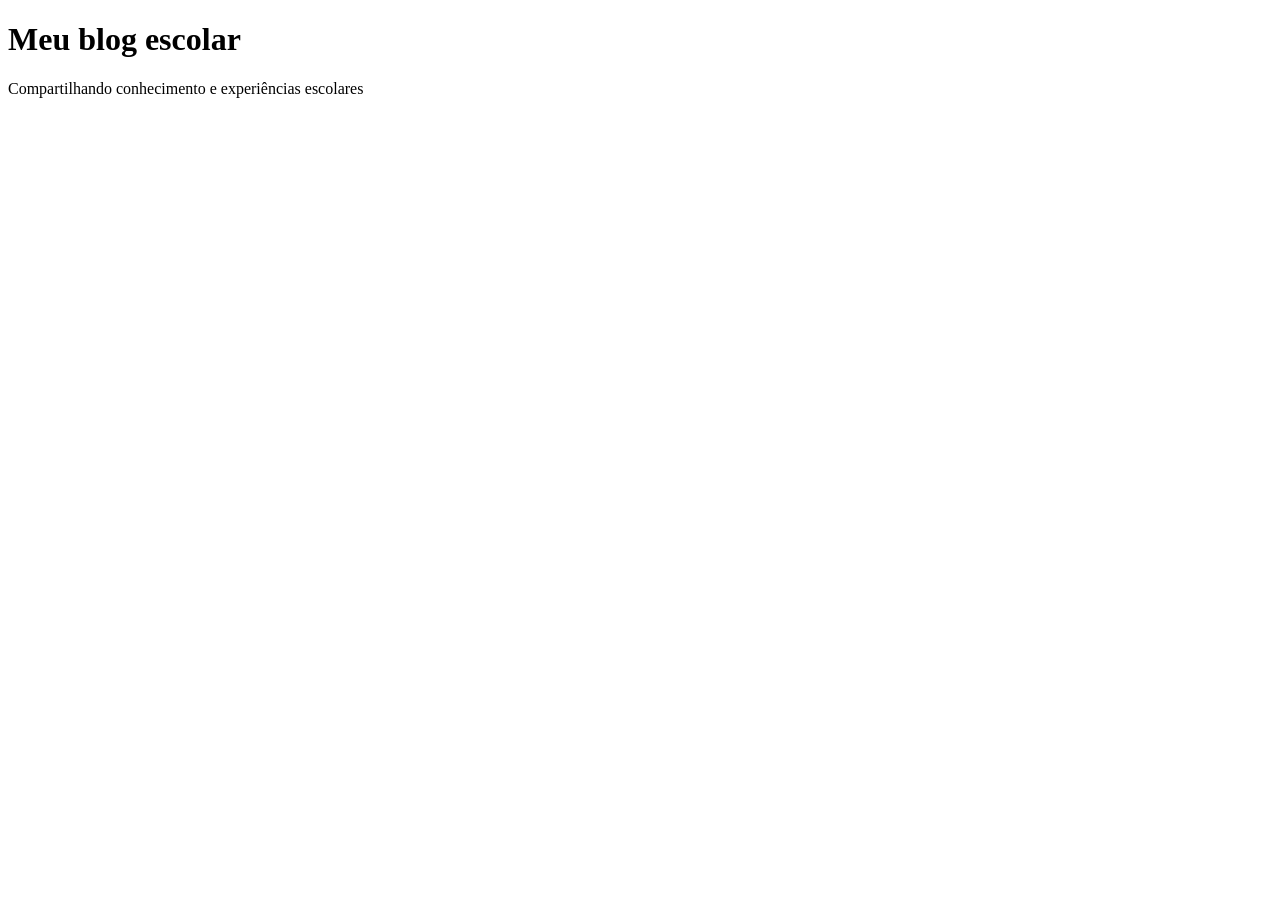
==== index.html @ eadbd3a8 "adicionei os arquivos e imagens" ====
<!DOCTYPE html>
<html lang="en">
<head>
    <meta charset="UTF-8">
    <meta name="viewport" content="width=device-width, initial-scale=1.0">
    <title>Document</title>
    <link rel="stylesheet" href="./style.css">
    <link rel="favicon" href="./IMG/clker-free-vector-images-school-295210_1920.png">
</head>
<body>
    <h1>Meu blog escolar</h1>
    <p>Compartilhando conhecimento e experiências escolares</p>
</body>
</html>
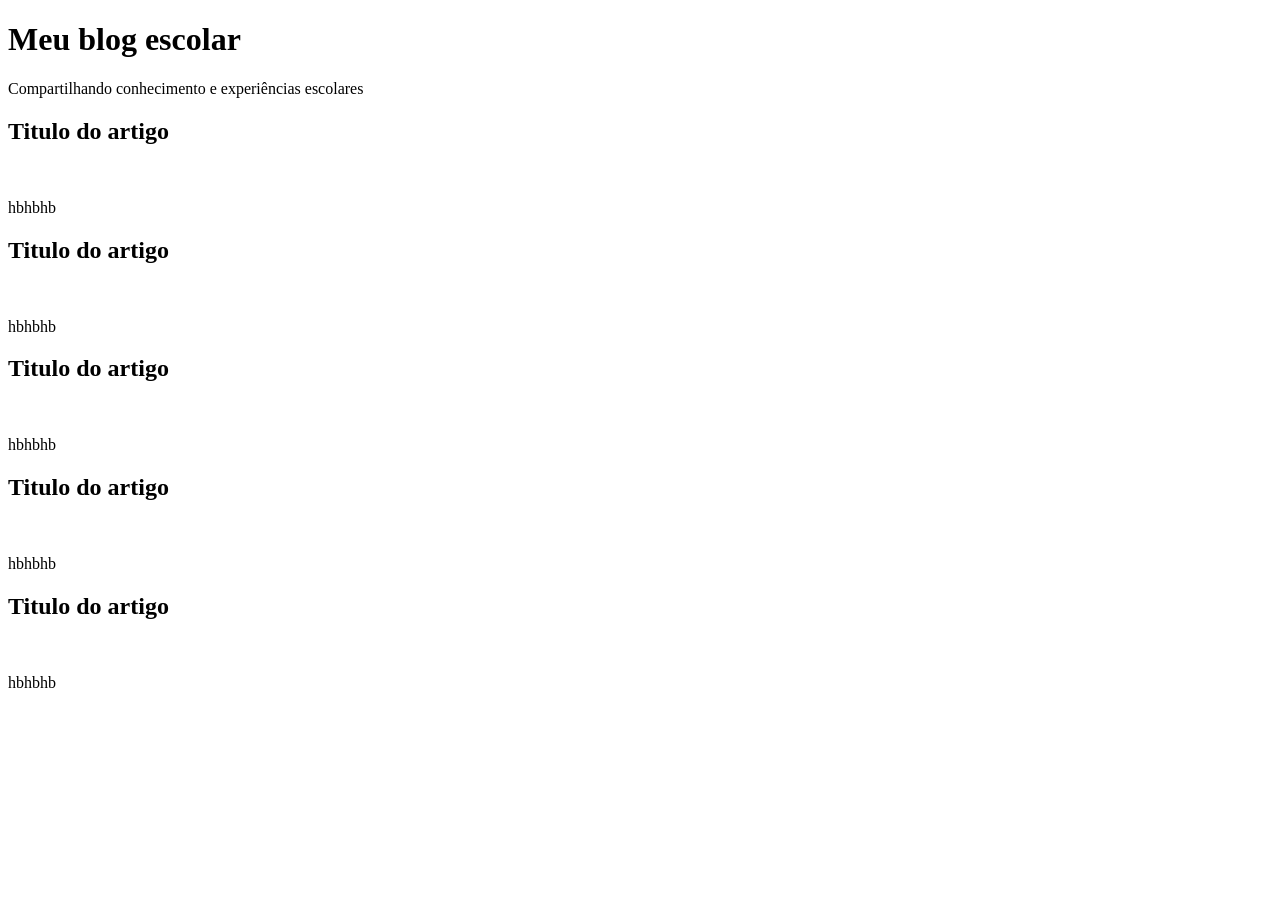
==== commit 24db0dce: "adicionei img" ====
--- a/index.html
+++ b/index.html
@@ -5,10 +5,32 @@
     <meta name="viewport" content="width=device-width, initial-scale=1.0">
     <title>Document</title>
     <link rel="stylesheet" href="./style.css">
-    <link rel="favicon" href="./IMG/clker-free-vector-images-school-295210_1920.png">
+    <link rel="icon" href="./IMG/clker-free-vector-images-school-295210_1920.png">
 </head>
 <body>
     <h1>Meu blog escolar</h1>
     <p>Compartilhando conhecimento e experiências escolares</p>
+    <article>
+        <h2>Titulo do artigo</h2>
+        <img src="" alt="">
+        <p>hbhbhb</p>
+    </article>
+    <article>
+        <h2>Titulo do artigo</h2>
+        <img src="" alt="">
+        <p>hbhbhb</p>
+    </article><article>
+        <h2>Titulo do artigo</h2>
+        <img src="" alt="">
+        <p>hbhbhb</p>
+    </article><article>
+        <h2>Titulo do artigo</h2>
+        <img src="" alt="">
+        <p>hbhbhb</p>
+    </article><article>
+        <h2>Titulo do artigo</h2>
+        <img src="" alt="">
+        <p>hbhbhb</p>
+    </article>
 </body>
 </html>
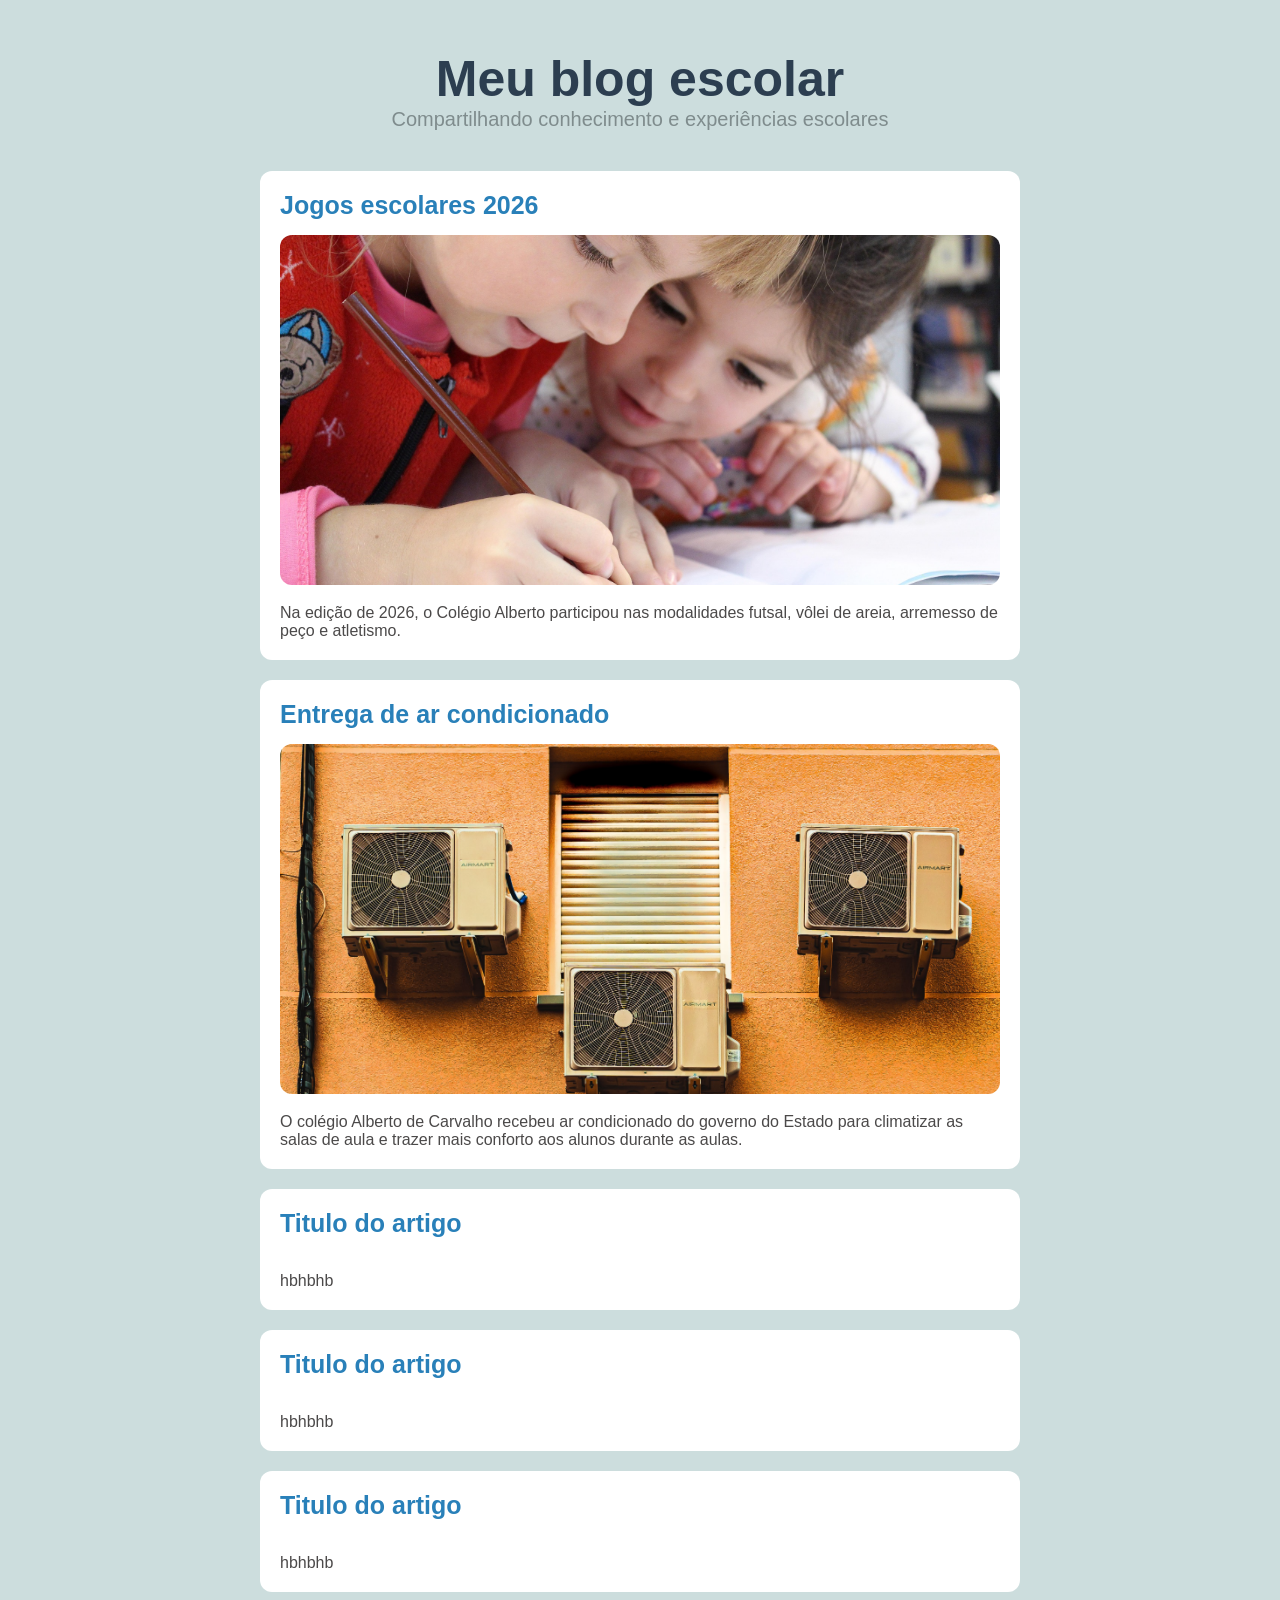
==== commit 095c81c7: "adicionei o css da página" ====
--- a/index.html
+++ b/index.html
@@ -11,6 +11,21 @@
     <h1>Meu blog escolar</h1>
     <p>Compartilhando conhecimento e experiências escolares</p>
     <article>
+        <h2>Jogos escolares 2026</h2>
+        <img src="./IMG/klimkin-merry-christmas-1093758_1920.jpg" alt="Crianças estudando em uma sala de aula">
+        <p>Na edição de 2026, o Colégio Alberto participou nas modalidades
+            futsal, vôlei de areia, arremesso de peço e atletismo.
+        </p>
+    </article>
+    <article>
+        <h2>Entrega de ar condicionado</h2>
+        <img src="./IMG/pexels-joseantoniogallego-5539540.jpg" alt="Ar condicionado instalado em uma paredes">
+        <p>O colégio Alberto de Carvalho recebeu ar condicionado do governo do Estado
+            para climatizar as salas de aula e trazer mais conforto aos alunos durante
+            as aulas.
+        </p>
+    </article>
+    <article>
         <h2>Titulo do artigo</h2>
         <img src="" alt="">
         <p>hbhbhb</p>
@@ -19,15 +34,8 @@
         <h2>Titulo do artigo</h2>
         <img src="" alt="">
         <p>hbhbhb</p>
-    </article><article>
-        <h2>Titulo do artigo</h2>
-        <img src="" alt="">
-        <p>hbhbhb</p>
-    </article><article>
-        <h2>Titulo do artigo</h2>
-        <img src="" alt="">
-        <p>hbhbhb</p>
-    </article><article>
+    </article>
+    <article>
         <h2>Titulo do artigo</h2>
         <img src="" alt="">
         <p>hbhbhb</p>
--- a/style.css
+++ b/style.css
@@ -0,0 +1,59 @@
+* { 
+    margin: 0;
+    padding: 0;
+    box-sizing: border-box;
+}
+
+body {
+    background-color: rgb(204, 221, 221);
+    font-family: 'Segoe UI', Tahoma, Geneva, Verdana, sans-serif;
+    color:#333;
+    padding: 20px;
+    max-width: 800px;
+    margin: 0 auto;
+}
+
+h1 {
+    color: #2c3e50;
+    font-size: 50px;
+    text-align: center;
+    padding-top: 30px;
+
+}
+
+body > p {
+    text-align: center;
+    color: #7f8c8d;
+    font-size: 20px;
+    margin-bottom: 40px;
+}
+
+article {
+    background-color: #ffffff;
+    padding: 20px;
+    border-radius: 12px;
+    margin-bottom: 20px;
+    transition: transform 2s ease;
+}
+
+article:hover {
+    transform: translateY(-3px);
+}
+ article h2 {
+    color: #2980b9;
+    margin-bottom: 15px;
+    font-size: 25px;
+ }
+
+ article img {
+    width: 100%;
+    max-height: 350px;
+    object-fit: cover;
+    border-radius: 12px;
+    margin-bottom: 15px;
+ }
+
+ article p {
+    color: #4b4949;
+    font-size: 16px;
+ }
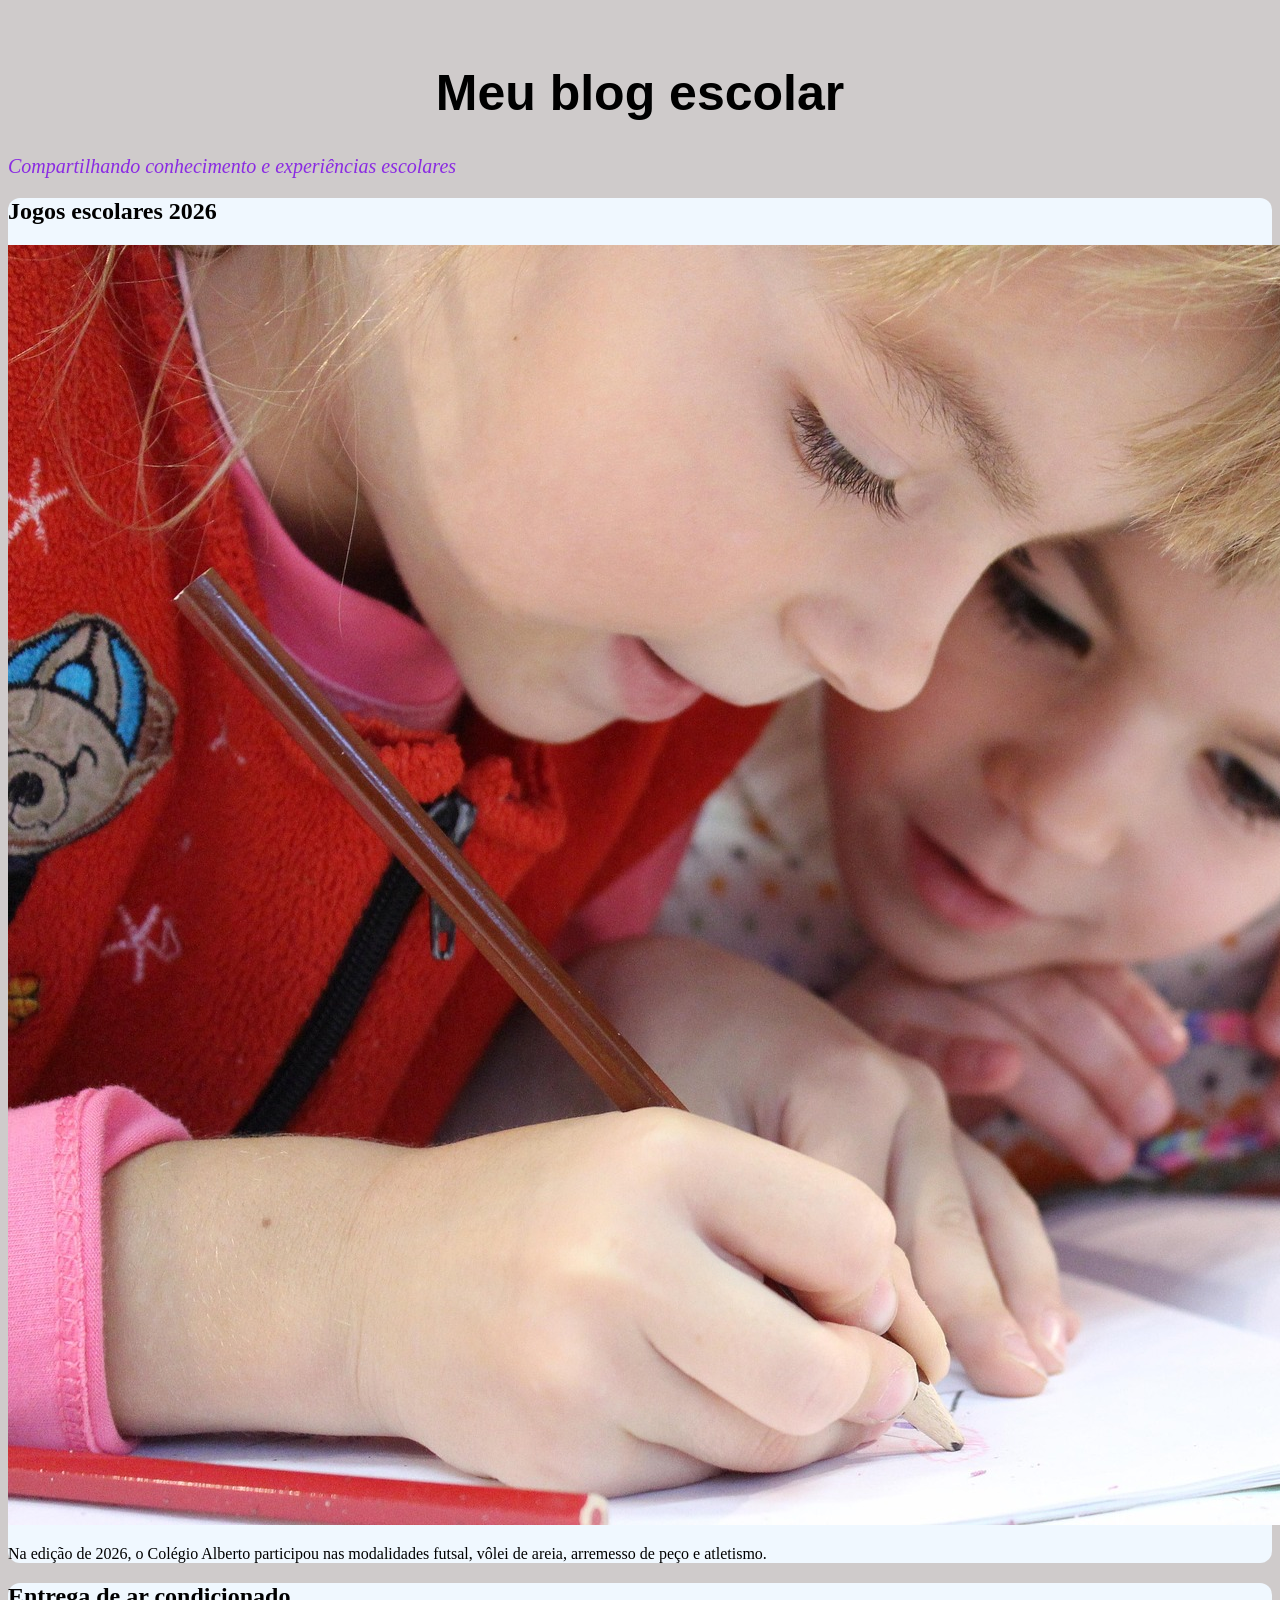
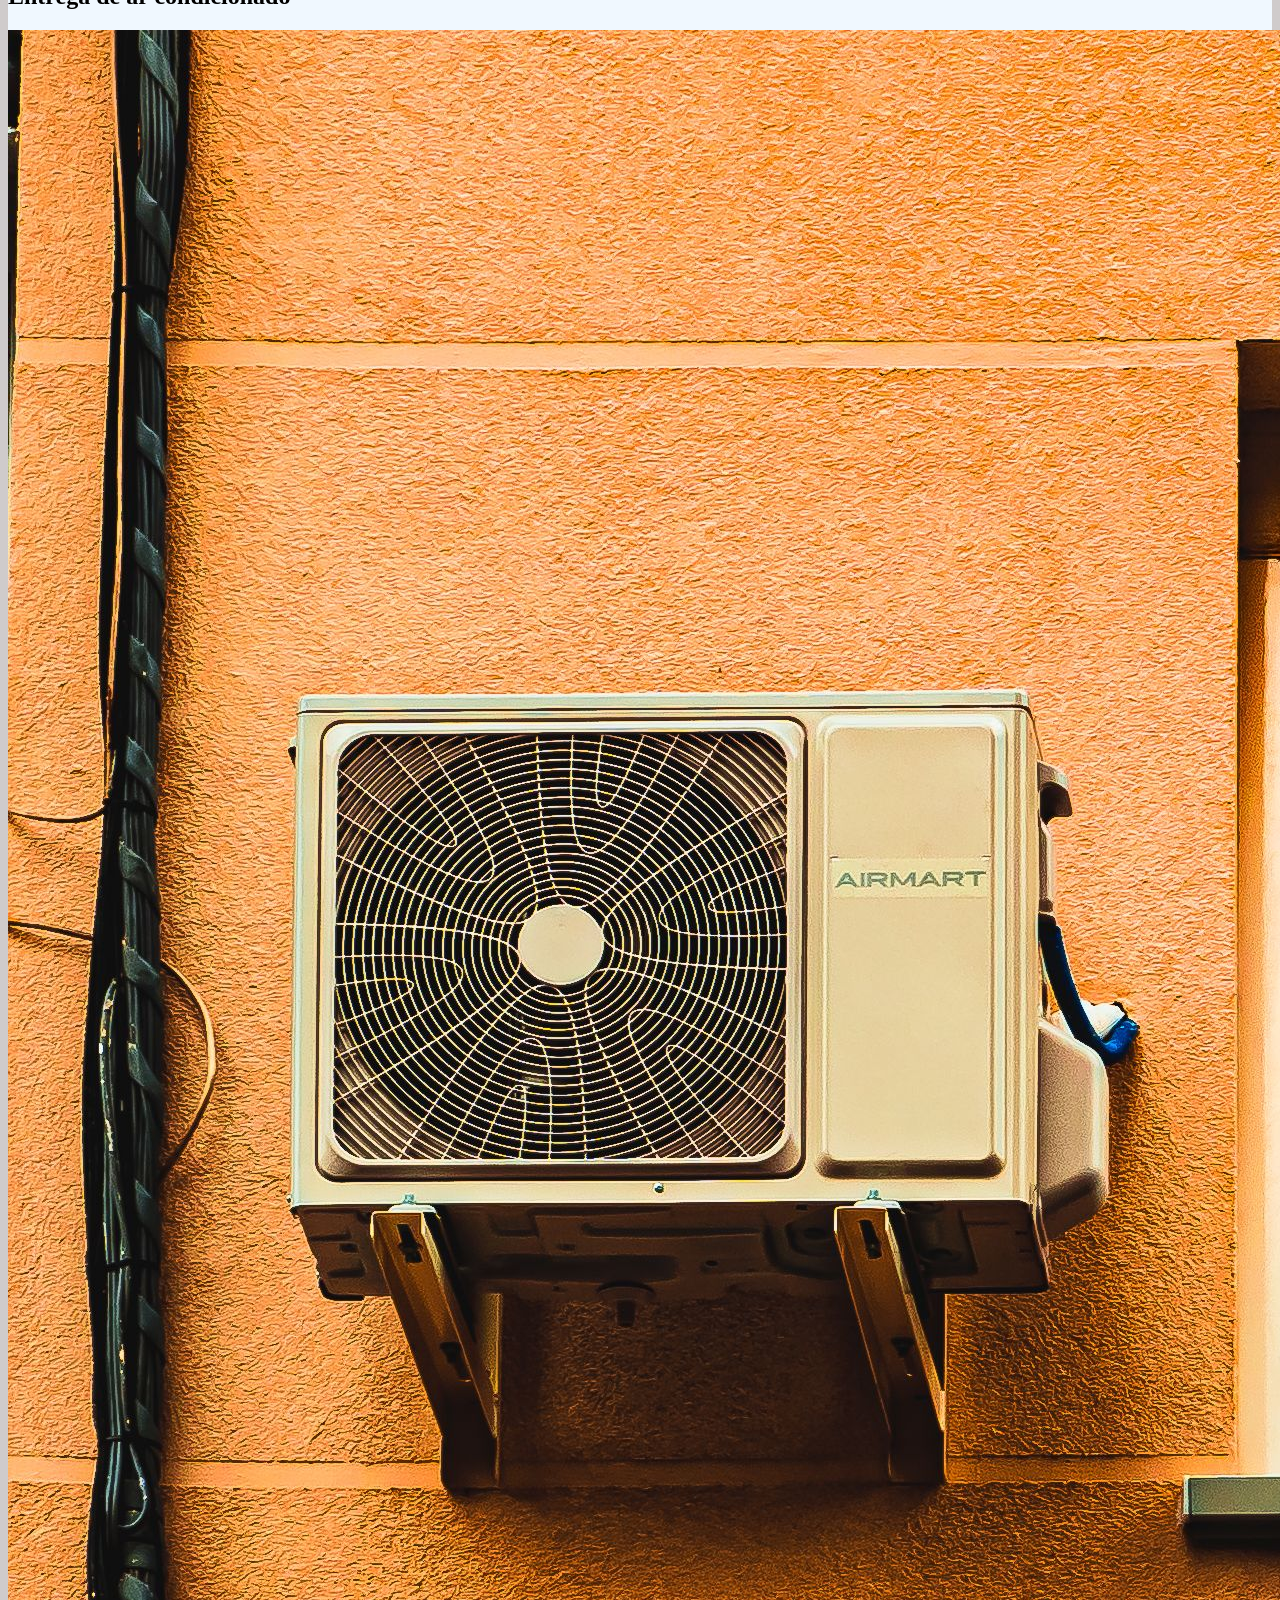
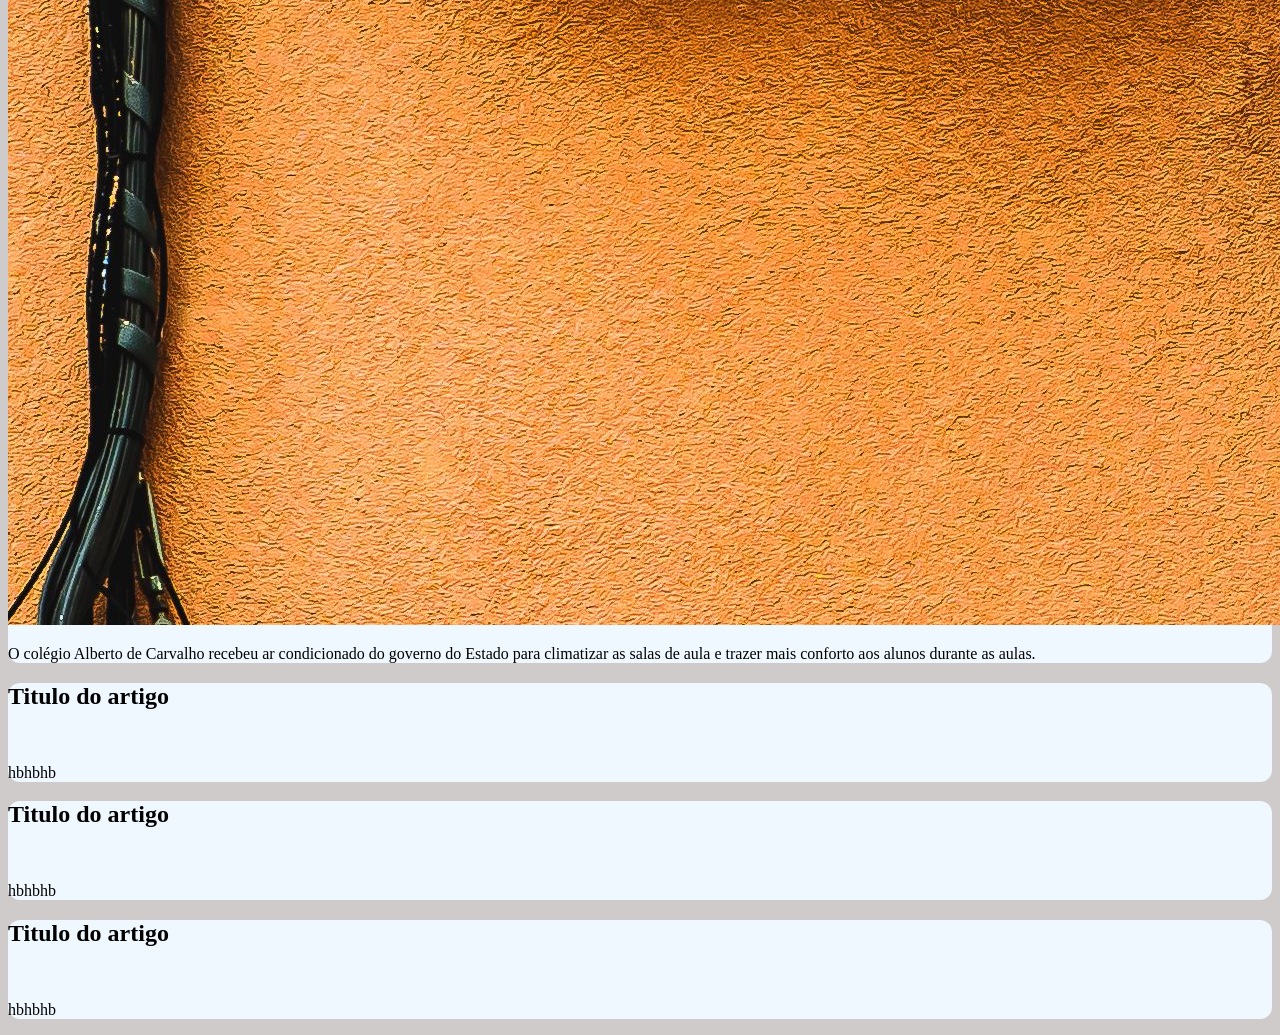
==== commit e33c3788: "article" ====
--- a/index.html
+++ b/index.html
@@ -9,7 +9,7 @@
 </head>
 <body>
     <h1>Meu blog escolar</h1>
-    <p>Compartilhando conhecimento e experiências escolares</p>
+    <p class="descricao">Compartilhando conhecimento e experiências escolares</p>
     <article>
         <h2>Jogos escolares 2026</h2>
         <img src="./IMG/klimkin-merry-christmas-1093758_1920.jpg" alt="Crianças estudando em uma sala de aula">
--- a/style.css
+++ b/style.css
@@ -1,59 +1,29 @@
-* { 
-    margin: 0;
-    padding: 0;
+* {
+    margin: o;
+    padding: o;
     box-sizing: border-box;
 }
 
 body {
-    background-color: rgb(204, 221, 221);
-    font-family: 'Segoe UI', Tahoma, Geneva, Verdana, sans-serif;
-    color:#333;
-    padding: 20px;
-    max-width: 800px;
-    margin: 0 auto;
+    background-color: rgb(207, 203, 203);
 }
 
+
 h1 {
-    color: #2c3e50;
+    text-align: center;
+    font-family: 'Segoe UI', Tahoma, Geneva, Verdana, sans-serif;
     font-size: 50px;
-    text-align: center;
     padding-top: 30px;
-
 }
 
-body > p {
-    text-align: center;
-    color: #7f8c8d;
+.descricao {
+    color: blueviolet;
+    font-style: italic;
     font-size: 20px;
-    margin-bottom: 40px;
 }
 
 article {
-    background-color: #ffffff;
-    padding: 20px;
+    background-color: aliceblue;
     border-radius: 12px;
-    margin-bottom: 20px;
-    transition: transform 2s ease;
 }
 
-article:hover {
-    transform: translateY(-3px);
-}
- article h2 {
-    color: #2980b9;
-    margin-bottom: 15px;
-    font-size: 25px;
- }
-
- article img {
-    width: 100%;
-    max-height: 350px;
-    object-fit: cover;
-    border-radius: 12px;
-    margin-bottom: 15px;
- }
-
- article p {
-    color: #4b4949;
-    font-size: 16px;
- }
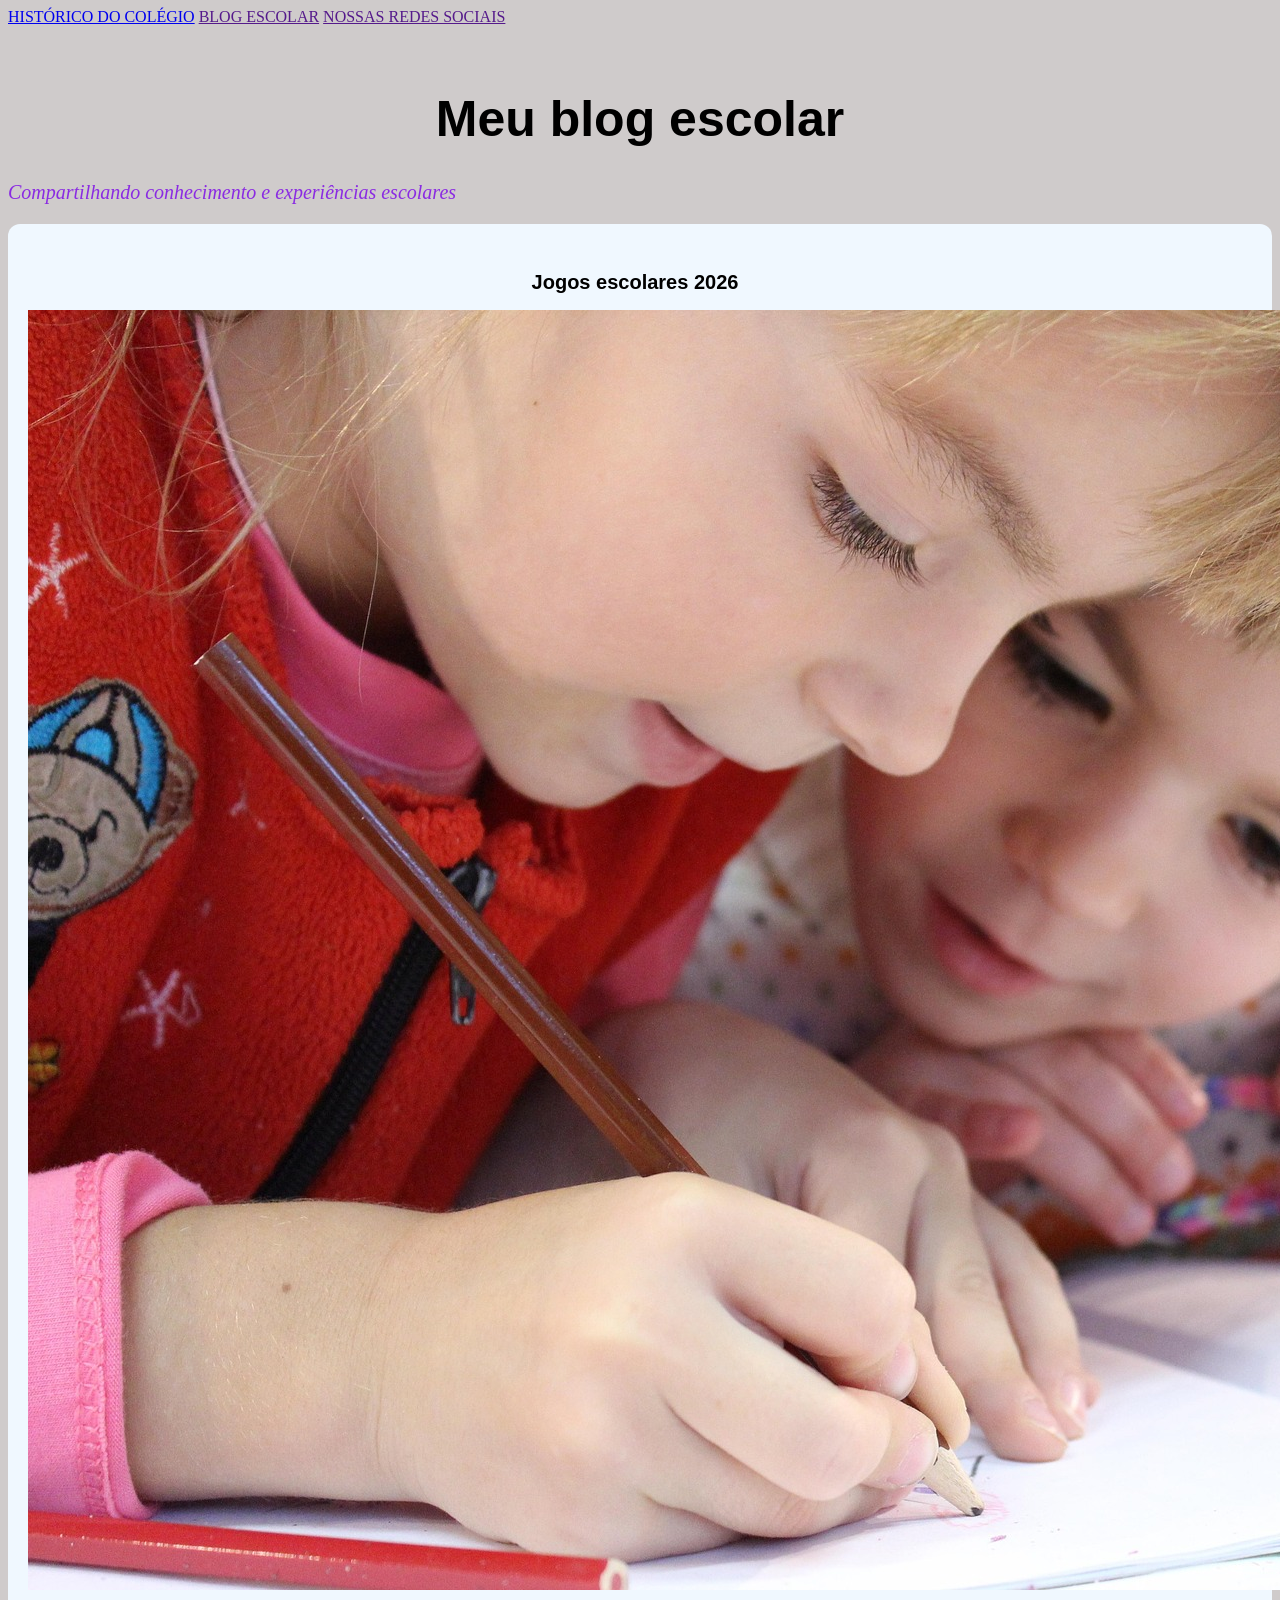
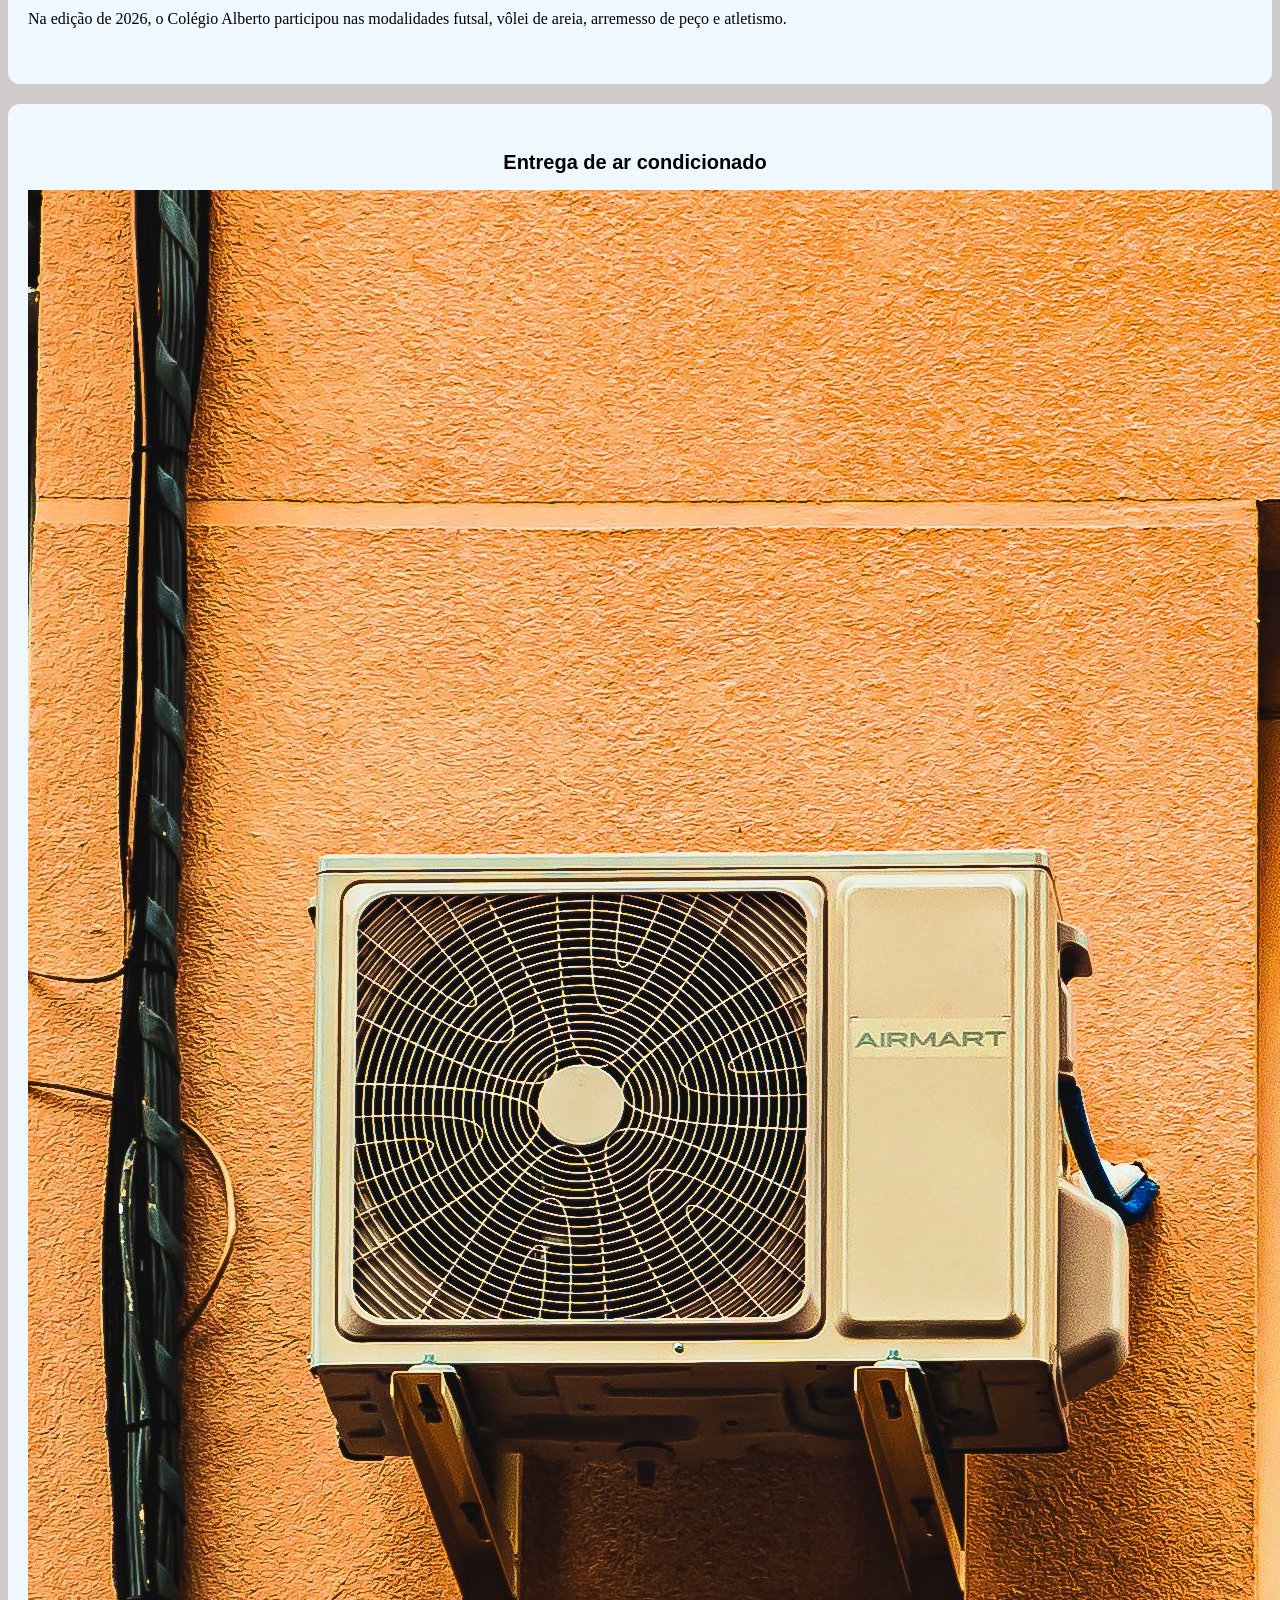
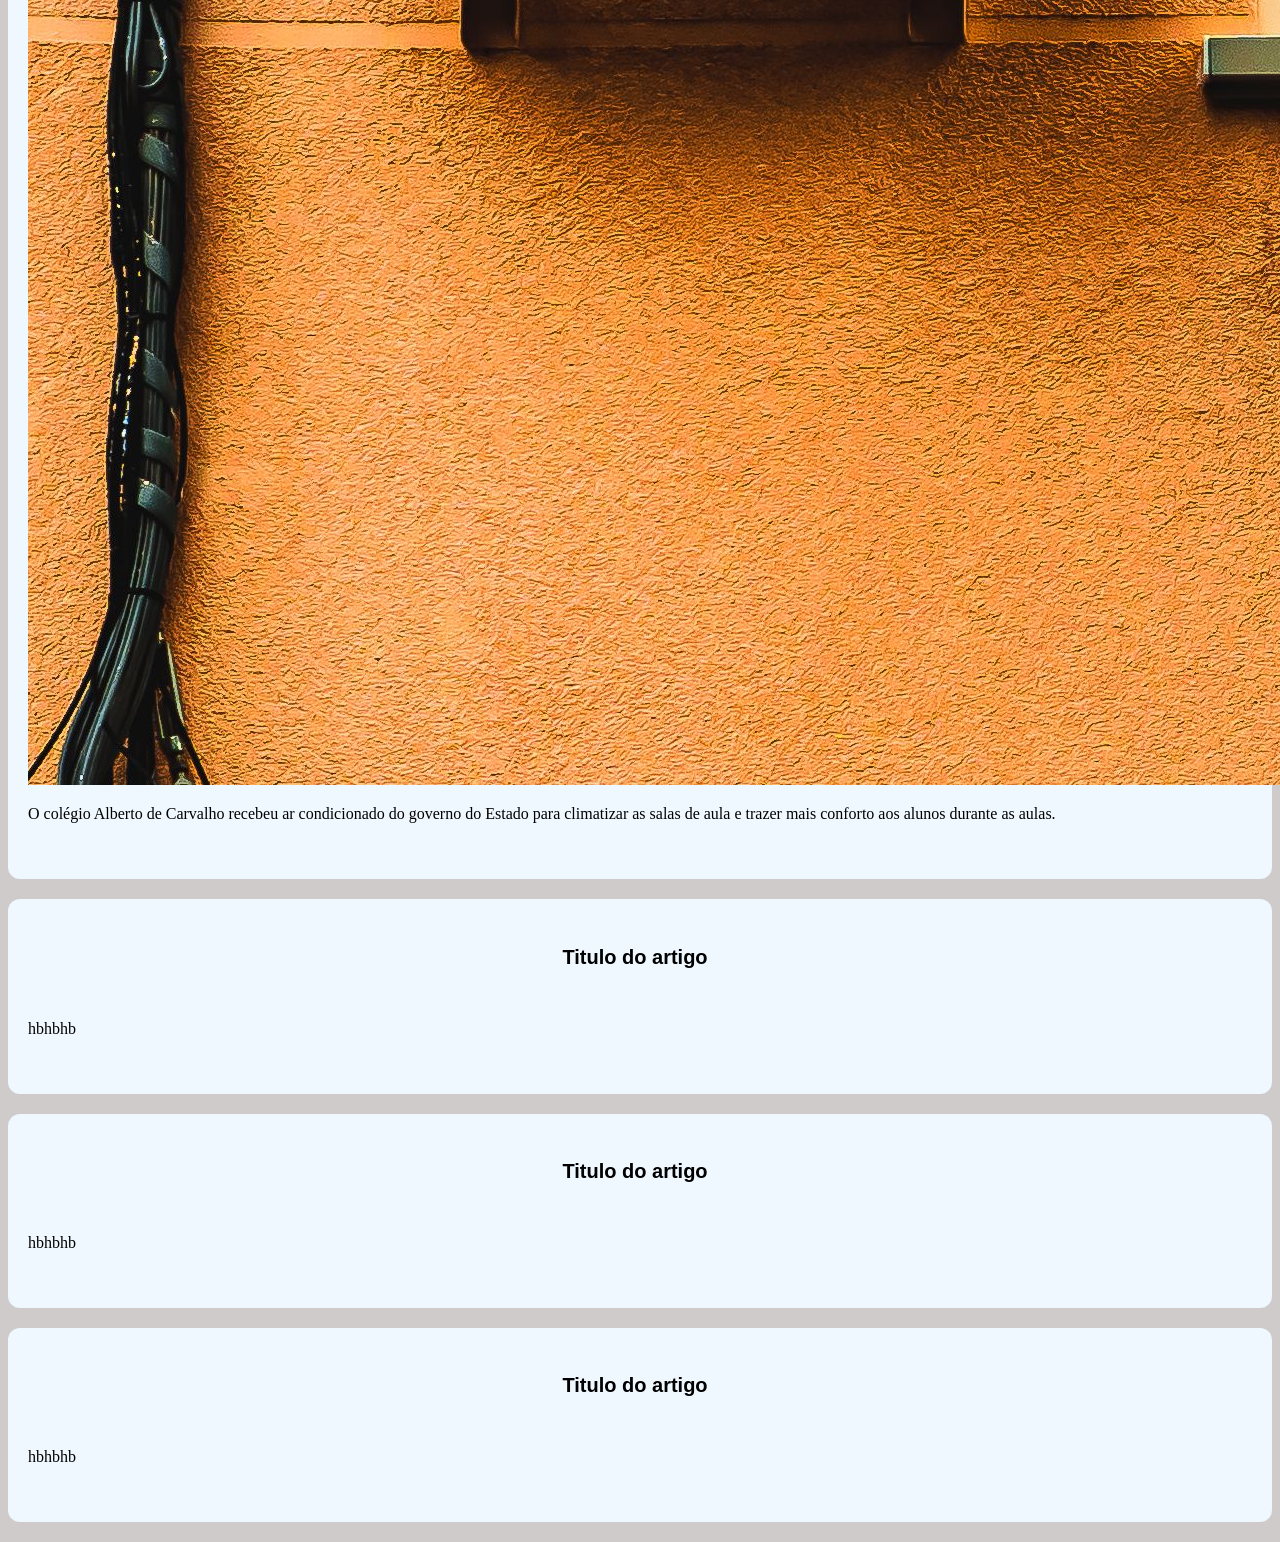
==== commit 154adfb9: "adicionei novas paginas" ====
--- a/index.html
+++ b/index.html
@@ -8,6 +8,14 @@
     <link rel="icon" href="./IMG/clker-free-vector-images-school-295210_1920.png">
 </head>
 <body>
+    <HEADER>
+        <NAV>
+            <a href="https://intervalodanoticias.blogspot.com/2020/11/o-col-alberto-de-carvalho-de.html">HISTÓRICO DO COLÉGIO</a>
+            <a href="">BLOG ESCOLAR</a>
+            <a href="">NOSSAS REDES SOCIAIS</a>
+        </NAV>
+    </HEADER>
+
     <h1>Meu blog escolar</h1>
     <p class="descricao">Compartilhando conhecimento e experiências escolares</p>
     <article>
--- a/style.css
+++ b/style.css
@@ -25,5 +25,16 @@
 article {
     background-color: aliceblue;
     border-radius: 12px;
+    padding-left: 20px; /* espaçamento na esqueda*/
+    padding-right: 30px; /*espaçamento na direita*/
+    padding-top: 30px; /*espaçamento na parte de cima*/
+    padding-bottom: 40px; /*espaçamenrto na parte de baixo*/
+    margin-bottom: 20px;
 }
 
+h2 {
+    text-align: center;
+    font-family: 'Franklin Gothic Medium', 'Arial Narrow', Arial, sans-serif;
+    font-size: 20px;
+}
+
